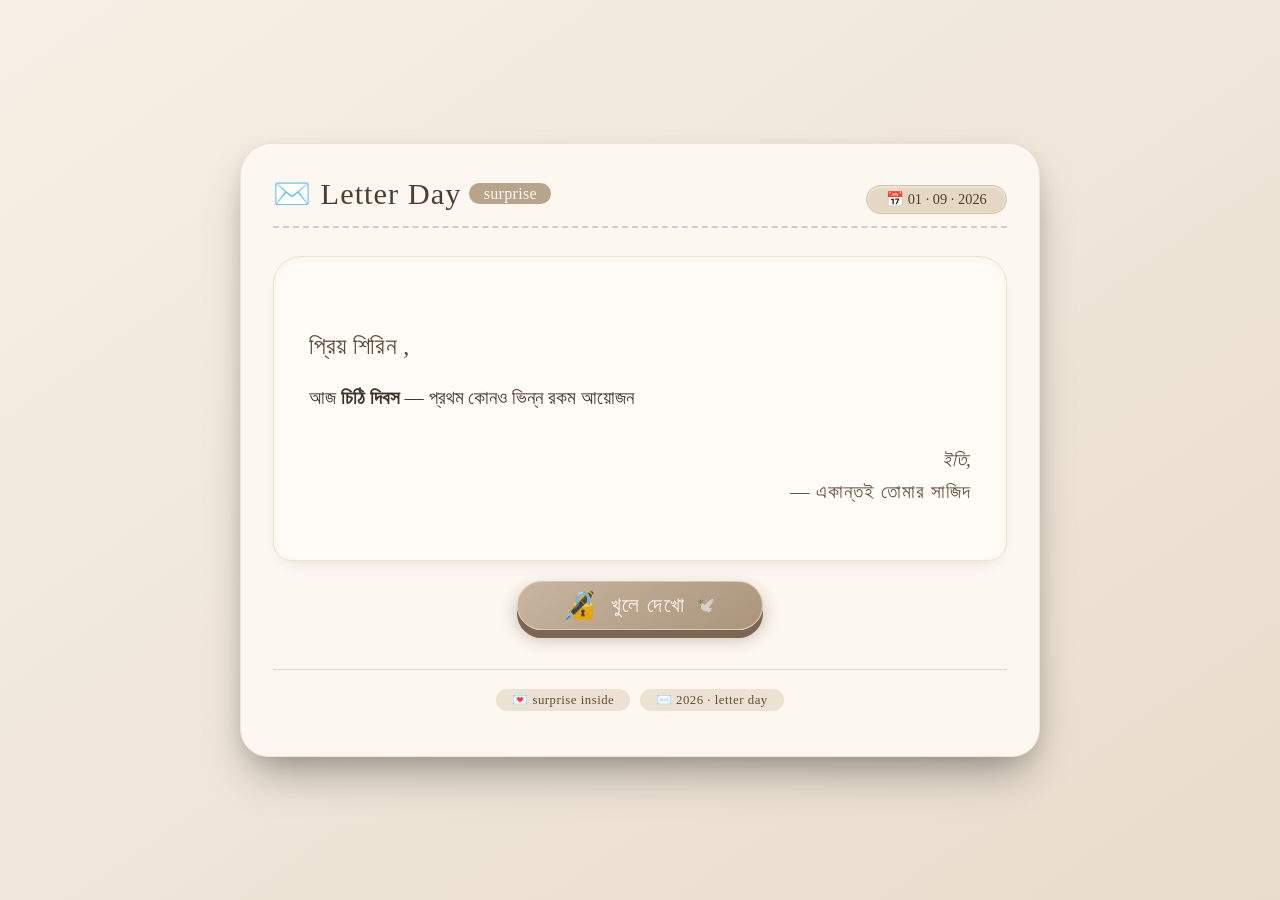
==== WEB/index.html @ b2390051 "add: create new HTML layout for Letter Day surprise feature" ====
<!DOCTYPE html>
<html lang="en">
<head>
    <meta charset="UTF-8" />
    <meta name="viewport" content="width=device-width, initial-scale=1.0" />
    <title>💌 Surprise Letter · Letter Day</title>
    <style>
        * {
            margin: 0;
            padding: 0;
            box-sizing: border-box;
        }

        body {
            min-height: 100vh;
            background: linear-gradient(145deg, #f7f0e6 0%, #e8dccc 100%);
            display: flex;
            align-items: center;
            justify-content: center;
            font-family: 'Segoe UI', 'Georgia', 'Times New Roman', serif;
            padding: 1.5rem;
        }

        /* main card – envelope & letter */
        .letter-wrapper {
            max-width: 800px;
            width: 100%;
            background: #fcf7f0;
            border-radius: 32px 32px 28px 28px;
            box-shadow: 0 25px 45px -12px rgba(0, 0, 0, 0.35),
                        0 6px 18px rgba(0, 0, 0, 0.08);
            padding: 2rem 2rem 2.8rem;
            transition: all 0.2s ease;
            border: 1px solid #ede3d4;
            position: relative;
        }

        /* vintage paper texture (subtle) */
        .letter-wrapper::before {
            content: '';
            position: absolute;
            inset: 0;
            border-radius: 32px;
            background-image: url('data:image/svg+xml;utf8,<svg xmlns="http://www.w3.org/2000/svg" width="100" height="100" viewBox="0 0 100 100"><filter id="noise"><feTurbulence type="fractalNoise" baseFrequency="0.65" numOctaves="1" stitchTiles="stitch"/><feColorMatrix type="matrix" values="1 0 0 0 0 0 1 0 0 0 0 0 1 0 0 0 0 0 0.08 0"/></filter><rect width="100" height="100" filter="url(%23noise)" opacity="0.08"/></svg>');
            opacity: 0.3;
            pointer-events: none;
            mix-blend-mode: multiply;
        }

        /* header */
        .letter-header {
            display: flex;
            justify-content: space-between;
            align-items: baseline;
            border-bottom: 2px dashed #dacbbc;
            padding-bottom: 0.75rem;
            margin-bottom: 1.8rem;
            flex-wrap: wrap;
            gap: 0.5rem 1rem;
        }

        .letter-header h1 {
            font-size: 1.9rem;
            font-weight: 500;
            letter-spacing: 1px;
            color: #4d3e30;
            display: flex;
            align-items: center;
            gap: 0.5rem;
        }

        .letter-header h1 span {
            background: #b7a48b;
            color: #fcf7f0;
            font-size: 1rem;
            padding: 0.1rem 0.9rem;
            border-radius: 40px;
            font-weight: 400;
            letter-spacing: 0.3px;
        }

        .date-badge {
            background: #e6d7c4;
            color: #4d3e30;
            padding: 0.3rem 1.2rem;
            border-radius: 40px;
            font-size: 0.9rem;
            font-weight: 400;
            border: 1px solid #d4c1ab;
            backdrop-filter: blur(2px);
            box-shadow: inset 0 1px 3px rgba(255, 255, 255, 0.6);
        }

        /* letter content – surprise area */
        .letter-body {
            background: #fffcf7;
            padding: 2rem 2.2rem;
            border-radius: 28px 28px 18px 18px;
            box-shadow: inset 0 2px 8px rgba(90, 70, 50, 0.06),
                        0 8px 20px -12px rgba(60, 40, 20, 0.2);
            border: 1px solid #ece0d0;
            transition: box-shadow 0.3s;
            position: relative;
        }

        .letter-body:hover {
            box-shadow: inset 0 2px 8px rgba(90, 70, 50, 0.02),
                        0 12px 28px -14px rgba(40, 30, 20, 0.25);
        }

        /* the hidden surprise message (initially hidden) */
        .surprise-message {
            font-family: 'Georgia', 'Times New Roman', serif;
            font-size: 1.5rem;
            line-height: 1.6;
            color: #362b21;
            text-align: center;
            padding: 0.2rem 0.2rem 0.8rem;
            opacity: 0;
            max-height: 0;
            overflow: hidden;
            transition: opacity 0.4s ease, max-height 0.5s ease, margin 0.3s;
            margin: 0;
            border-bottom: 1px dashed #e8dccc;
        }

        .surprise-message.show {
            opacity: 1;
            max-height: 400px;   /* enough for a few lines */
            margin-bottom: 1.8rem;
            padding-top: 0.8rem;
        }

        .surprise-message p {
            margin: 0.6rem 0;
        }

        .surprise-message .heart-line {
            font-size: 2rem;
            letter-spacing: 6px;
            color: #b35e5e;
        }

        /* main letter text (always visible) */
        .letter-text {
            font-family: 'Georgia', 'Times New Roman', serif;
            font-size: 1.2rem;
            line-height: 1.7;
            color: #3d3228;
            padding: 0.2rem 0;
        }

        .letter-text p {
            margin: 1rem 0;
        }

        .letter-text .greeting {
            font-size: 1.5rem;
            font-weight: 400;
            letter-spacing: 0.3px;
            color: #5a4637;
        }

        .letter-text .closing {
            margin-top: 1.8rem;
            font-style: italic;
            text-align: right;
            color: #5f4c3a;
        }

        /* seal / surprise trigger */
        .seal-area {
            display: flex;
            justify-content: center;
            margin: 1.5rem 0 0.2rem;
        }

        .seal-button {
            background: #b7a187;
            border: none;
            border-radius: 120px;
            padding: 0.6rem 2.8rem;
            font-size: 1.3rem;
            font-family: 'Segoe UI', 'Georgia', serif;
            font-weight: 500;
            color: #fcf7f0;
            background: linear-gradient(145deg, #c8b6a0, #aa947c);
            box-shadow: 0 8px 0 #7a6652, 0 8px 18px rgba(60, 40, 20, 0.3);
            cursor: pointer;
            transition: all 0.08s linear;
            display: inline-flex;
            align-items: center;
            gap: 12px;
            letter-spacing: 1.5px;
            border: 1px solid #dac6b0;
            transform: translateY(-4px);
        }

        .seal-button:active {
            transform: translateY(4px);
            box-shadow: 0 2px 0 #7a6652, 0 6px 14px rgba(60, 40, 20, 0.25);
        }

        .seal-button:hover {
            background: linear-gradient(145deg, #d2c0ab, #b69f87);
            box-shadow: 0 8px 0 #7a6652, 0 10px 22px rgba(60, 40, 20, 0.35);
            transform: translateY(-4px) scale(1.02);
        }

        .seal-button:focus-visible {
            outline: 3px solid #b38b6e;
            outline-offset: 3px;
        }

        .seal-icon {
            font-size: 1.7rem;
            line-height: 1;
        }

        /* extra: little footer note */
        .letter-footer {
            margin-top: 2.2rem;
            font-size: 0.9rem;
            color: #948472;
            text-align: center;
            border-top: 1px solid #e4d6c4;
            padding-top: 1.2rem;
            letter-spacing: 0.5px;
            display: flex;
            justify-content: center;
            align-items: center;
            gap: 0.6rem;
            flex-wrap: wrap;
        }

        .letter-footer span {
            background: #ece1d3;
            padding: 0.2rem 1rem;
            border-radius: 60px;
            font-size: 0.8rem;
            color: #5e4d3a;
        }

        /* responsive */
        @media (max-width: 550px) {
            .letter-wrapper {
                padding: 1.2rem 1rem 2rem;
            }
            .letter-body {
                padding: 1.5rem 1rem;
            }
            .letter-header h1 {
                font-size: 1.6rem;
            }
            .letter-text {
                font-size: 1.05rem;
            }
            .surprise-message {
                font-size: 1.25rem;
            }
            .seal-button {
                font-size: 1.1rem;
                padding: 0.4rem 2rem;
            }
        }

        @media (max-width: 400px) {
            .letter-header {
                flex-direction: column;
                align-items: flex-start;
            }
        }
    </style>
</head>
<body>
    <div class="letter-wrapper" role="main">
        <div class="letter-header">
            <h1>
                ✉️ Letter Day
                <span>surprise</span>
            </h1>
            <div class="date-badge">📅 01 · 09 · 2026</div>
        </div>

        <div class="letter-body">
            <!-- Hidden surprise message – appears after seal click -->
            <div id="surpriseMessage" class="surprise-message" aria-live="polite">
                <p>✨ <strong>Happy Letter Day!</strong> ✨</p>
                <p style="font-size: 1.1rem; font-weight: 300;">
                    চিঠি দিবসের অনেক অনেক শুভেচ্ছা এবং ভালবাসা। আমিও তোমাকে অনেক ভালবাসি। আমার কাজল চোখের মেয়ে। <br />
                    This letter is just for you.
                </p>
                <div class="heart-line">❤️ 💌 ❤️</div>
                <p style="font-size: 1rem; margin-top: 1rem; color: #6f5b47;">
                    “The best letters are the ones that surprise.”
                </p>
            </div>

            <!-- Main letter content (always visible) -->
            <div class="letter-text">
                <p class="greeting">প্রিয় শিরিন ,</p>
                <p>
                    আজ <strong>চিঠি দিবস</strong> — প্রথম কোনও ভিন্ন রকম আয়োজন 
                </p>
                <p class="closing">
                    ইতি,<br />
                    <span style="font-style: normal; font-weight: 400; letter-spacing: 1px;">— একান্তই তোমার সাজিদ</span>
                </p>
            </div>
        </div>

        <!-- Seal button – triggers surprise -->
        <div class="seal-area">
            <button id="sealButton" class="seal-button" aria-label="Break the seal and reveal surprise">
                <span class="seal-icon">🔏</span> 
                <span>খুলে দেখো </span>
                <span style="font-size: 0.9rem; opacity: 0.8;">🕊️</span>
            </button>
        </div>

        <div class="letter-footer">
            <span>💌 surprise inside</span>
            <span>✉️ 2026 · letter day</span>
        </div>
    </div>

    <script>
        (function() {
            const sealBtn = document.getElementById('sealButton');
            const surpriseMsg = document.getElementById('surpriseMessage');
            let isSurpriseVisible = false;

            // helper to toggle with animation
            function toggleSurprise() {
                if (isSurpriseVisible) {
                    // hide
                    surpriseMsg.classList.remove('show');
                    sealBtn.innerHTML = `
                        <span class="seal-icon">🔏</span> 
                        <span>break seal</span>
                        <span style="font-size: 0.9rem; opacity: 0.8;">🕊️</span>
                    `;
                    isSurpriseVisible = false;
                } else {
                    // show surprise
                    surpriseMsg.classList.add('show');
                    sealBtn.innerHTML = `
                        <span class="seal-icon">💌</span> 
                        <span>seal opened</span>
                        <span style="font-size: 1rem;">✨</span>
                    `;
                    isSurpriseVisible = true;
                }
            }

            // event listener
            sealBtn.addEventListener('click', toggleSurprise);

            // optional: also allow Enter/Space via keydown (button already handles)
            sealBtn.addEventListener('keydown', (e) => {
                if (e.key === 'Enter' || e.key === ' ') {
                    e.preventDefault();
                    toggleSurprise();
                }
            });

            // small extra: if user clicks again after opened, we close it (toggle)
            // we also set initial state to hidden (default)
            // ensure surprise is hidden on load (just in case)
            surpriseMsg.classList.remove('show');

            // bonus: if the user wants to keep it open, we allow
            console.log('💌 Letter Day surprise ready – click the seal!');
        })();
    </script>
</body>
</html>
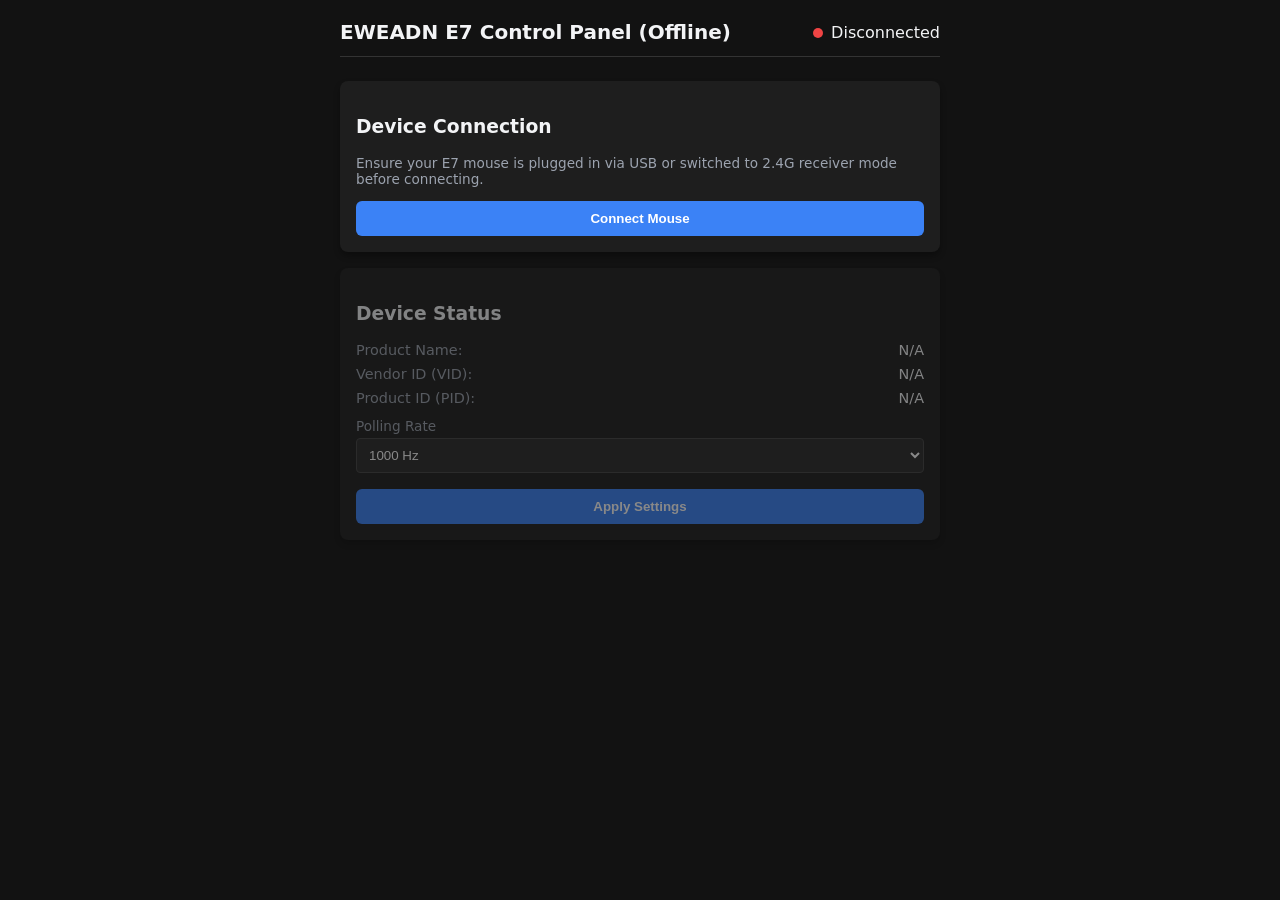
==== commit 08e07370: "feat: add multiple C++ solutions and update HTML/CSS for control panel" ====
--- a/WEB/index.html
+++ b/WEB/index.html
@@ -1,377 +1,188 @@
 <!DOCTYPE html>
 <html lang="en">
 <head>
-    <meta charset="UTF-8" />
-    <meta name="viewport" content="width=device-width, initial-scale=1.0" />
-    <title>💌 Surprise Letter · Letter Day</title>
+    <meta charset="UTF-8">
+    <meta name="viewport" content="width=device-width, initial-scale=1.0">
+    <title>EWEADN E7 Offline Control Panel</title>
     <style>
-        * {
+        :root {
+            --bg-color: #121212;
+            --card-bg: #1e1e1e;
+            --accent: #3b82f6;
+            --text-color: #f3f4f6;
+            --text-muted: #9ca3af;
+        }
+        body {
+            font-family: system-ui, -apple-system, sans-serif;
+            background-color: var(--bg-color);
+            color: var(--text-color);
             margin: 0;
-            padding: 0;
-            box-sizing: border-box;
+            padding: 20px;
+            display: flex;
+            justify-content: center;
         }
-
-        body {
-            min-height: 100vh;
-            background: linear-gradient(145deg, #f7f0e6 0%, #e8dccc 100%);
-            display: flex;
-            align-items: center;
-            justify-content: center;
-            font-family: 'Segoe UI', 'Georgia', 'Times New Roman', serif;
-            padding: 1.5rem;
+        .container {
+            width: 100%;
+            max-width: 600px;
         }
-
-        /* main card – envelope & letter */
-        .letter-wrapper {
-            max-width: 800px;
-            width: 100%;
-            background: #fcf7f0;
-            border-radius: 32px 32px 28px 28px;
-            box-shadow: 0 25px 45px -12px rgba(0, 0, 0, 0.35),
-                        0 6px 18px rgba(0, 0, 0, 0.08);
-            padding: 2rem 2rem 2.8rem;
-            transition: all 0.2s ease;
-            border: 1px solid #ede3d4;
-            position: relative;
-        }
-
-        /* vintage paper texture (subtle) */
-        .letter-wrapper::before {
-            content: '';
-            position: absolute;
-            inset: 0;
-            border-radius: 32px;
-            background-image: url('data:image/svg+xml;utf8,<svg xmlns="http://www.w3.org/2000/svg" width="100" height="100" viewBox="0 0 100 100"><filter id="noise"><feTurbulence type="fractalNoise" baseFrequency="0.65" numOctaves="1" stitchTiles="stitch"/><feColorMatrix type="matrix" values="1 0 0 0 0 0 1 0 0 0 0 0 1 0 0 0 0 0 0.08 0"/></filter><rect width="100" height="100" filter="url(%23noise)" opacity="0.08"/></svg>');
-            opacity: 0.3;
-            pointer-events: none;
-            mix-blend-mode: multiply;
-        }
-
-        /* header */
-        .letter-header {
+        header {
             display: flex;
             justify-content: space-between;
-            align-items: baseline;
-            border-bottom: 2px dashed #dacbbc;
-            padding-bottom: 0.75rem;
-            margin-bottom: 1.8rem;
-            flex-wrap: wrap;
-            gap: 0.5rem 1rem;
+            align-items: center;
+            margin-bottom: 24px;
+            border-bottom: 1px solid #333;
+            padding-bottom: 12px;
         }
-
-        .letter-header h1 {
-            font-size: 1.9rem;
-            font-weight: 500;
-            letter-spacing: 1px;
-            color: #4d3e30;
+        h1 { font-size: 1.25rem; margin: 0; }
+        .card {
+            background-color: var(--card-bg);
+            border-radius: 8px;
+            padding: 16px;
+            margin-bottom: 16px;
+            box-shadow: 0 4px 6px rgba(0,0,0,0.3);
+        }
+        button {
+            background-color: var(--accent);
+            color: white;
+            border: none;
+            padding: 10px 16px;
+            border-radius: 6px;
+            cursor: pointer;
+            font-weight: 600;
+            width: 100%;
+            transition: opacity 0.2s;
+        }
+        button:hover { opacity: 0.9; }
+        button:disabled { background-color: #4b5563; cursor: not-allowed; }
+        .status {
+            display: inline-block;
+            width: 10px;
+            height: 10px;
+            border-radius: 50%;
+            background-color: #ef4444;
+            margin-right: 8px;
+        }
+        .status.connected { background-color: #22c55e; }
+        .info-row {
             display: flex;
-            align-items: center;
-            gap: 0.5rem;
+            justify-content: space-between;
+            margin: 8px 0;
+            font-size: 0.9rem;
+            color: var(--text-muted);
         }
-
-        .letter-header h1 span {
-            background: #b7a48b;
-            color: #fcf7f0;
-            font-size: 1rem;
-            padding: 0.1rem 0.9rem;
-            border-radius: 40px;
-            font-weight: 400;
-            letter-spacing: 0.3px;
+        .info-row span { color: var(--text-color); font-weight: 500; }
+        .control-group {
+            margin-top: 12px;
         }
-
-        .date-badge {
-            background: #e6d7c4;
-            color: #4d3e30;
-            padding: 0.3rem 1.2rem;
-            border-radius: 40px;
-            font-size: 0.9rem;
-            font-weight: 400;
-            border: 1px solid #d4c1ab;
-            backdrop-filter: blur(2px);
-            box-shadow: inset 0 1px 3px rgba(255, 255, 255, 0.6);
-        }
-
-        /* letter content – surprise area */
-        .letter-body {
-            background: #fffcf7;
-            padding: 2rem 2.2rem;
-            border-radius: 28px 28px 18px 18px;
-            box-shadow: inset 0 2px 8px rgba(90, 70, 50, 0.06),
-                        0 8px 20px -12px rgba(60, 40, 20, 0.2);
-            border: 1px solid #ece0d0;
-            transition: box-shadow 0.3s;
-            position: relative;
-        }
-
-        .letter-body:hover {
-            box-shadow: inset 0 2px 8px rgba(90, 70, 50, 0.02),
-                        0 12px 28px -14px rgba(40, 30, 20, 0.25);
-        }
-
-        /* the hidden surprise message (initially hidden) */
-        .surprise-message {
-            font-family: 'Georgia', 'Times New Roman', serif;
-            font-size: 1.5rem;
-            line-height: 1.6;
-            color: #362b21;
-            text-align: center;
-            padding: 0.2rem 0.2rem 0.8rem;
-            opacity: 0;
-            max-height: 0;
-            overflow: hidden;
-            transition: opacity 0.4s ease, max-height 0.5s ease, margin 0.3s;
-            margin: 0;
-            border-bottom: 1px dashed #e8dccc;
-        }
-
-        .surprise-message.show {
-            opacity: 1;
-            max-height: 400px;   /* enough for a few lines */
-            margin-bottom: 1.8rem;
-            padding-top: 0.8rem;
-        }
-
-        .surprise-message p {
-            margin: 0.6rem 0;
-        }
-
-        .surprise-message .heart-line {
-            font-size: 2rem;
-            letter-spacing: 6px;
-            color: #b35e5e;
-        }
-
-        /* main letter text (always visible) */
-        .letter-text {
-            font-family: 'Georgia', 'Times New Roman', serif;
-            font-size: 1.2rem;
-            line-height: 1.7;
-            color: #3d3228;
-            padding: 0.2rem 0;
-        }
-
-        .letter-text p {
-            margin: 1rem 0;
-        }
-
-        .letter-text .greeting {
-            font-size: 1.5rem;
-            font-weight: 400;
-            letter-spacing: 0.3px;
-            color: #5a4637;
-        }
-
-        .letter-text .closing {
-            margin-top: 1.8rem;
-            font-style: italic;
-            text-align: right;
-            color: #5f4c3a;
-        }
-
-        /* seal / surprise trigger */
-        .seal-area {
-            display: flex;
-            justify-content: center;
-            margin: 1.5rem 0 0.2rem;
-        }
-
-        .seal-button {
-            background: #b7a187;
-            border: none;
-            border-radius: 120px;
-            padding: 0.6rem 2.8rem;
-            font-size: 1.3rem;
-            font-family: 'Segoe UI', 'Georgia', serif;
-            font-weight: 500;
-            color: #fcf7f0;
-            background: linear-gradient(145deg, #c8b6a0, #aa947c);
-            box-shadow: 0 8px 0 #7a6652, 0 8px 18px rgba(60, 40, 20, 0.3);
-            cursor: pointer;
-            transition: all 0.08s linear;
-            display: inline-flex;
-            align-items: center;
-            gap: 12px;
-            letter-spacing: 1.5px;
-            border: 1px solid #dac6b0;
-            transform: translateY(-4px);
-        }
-
-        .seal-button:active {
-            transform: translateY(4px);
-            box-shadow: 0 2px 0 #7a6652, 0 6px 14px rgba(60, 40, 20, 0.25);
-        }
-
-        .seal-button:hover {
-            background: linear-gradient(145deg, #d2c0ab, #b69f87);
-            box-shadow: 0 8px 0 #7a6652, 0 10px 22px rgba(60, 40, 20, 0.35);
-            transform: translateY(-4px) scale(1.02);
-        }
-
-        .seal-button:focus-visible {
-            outline: 3px solid #b38b6e;
-            outline-offset: 3px;
-        }
-
-        .seal-icon {
-            font-size: 1.7rem;
-            line-height: 1;
-        }
-
-        /* extra: little footer note */
-        .letter-footer {
-            margin-top: 2.2rem;
-            font-size: 0.9rem;
-            color: #948472;
-            text-align: center;
-            border-top: 1px solid #e4d6c4;
-            padding-top: 1.2rem;
-            letter-spacing: 0.5px;
-            display: flex;
-            justify-content: center;
-            align-items: center;
-            gap: 0.6rem;
-            flex-wrap: wrap;
-        }
-
-        .letter-footer span {
-            background: #ece1d3;
-            padding: 0.2rem 1rem;
-            border-radius: 60px;
-            font-size: 0.8rem;
-            color: #5e4d3a;
-        }
-
-        /* responsive */
-        @media (max-width: 550px) {
-            .letter-wrapper {
-                padding: 1.2rem 1rem 2rem;
-            }
-            .letter-body {
-                padding: 1.5rem 1rem;
-            }
-            .letter-header h1 {
-                font-size: 1.6rem;
-            }
-            .letter-text {
-                font-size: 1.05rem;
-            }
-            .surprise-message {
-                font-size: 1.25rem;
-            }
-            .seal-button {
-                font-size: 1.1rem;
-                padding: 0.4rem 2rem;
-            }
-        }
-
-        @media (max-width: 400px) {
-            .letter-header {
-                flex-direction: column;
-                align-items: flex-start;
-            }
+        label { display: block; font-size: 0.85rem; margin-bottom: 4px; color: var(--text-muted); }
+        select, input {
+            width: 100%;
+            padding: 8px;
+            background: #2a2a2a;
+            border: 1px solid #444;
+            color: white;
+            border-radius: 4px;
+            box-sizing: border-box;
         }
     </style>
 </head>
 <body>
-    <div class="letter-wrapper" role="main">
-        <div class="letter-header">
-            <h1>
-                ✉️ Letter Day
-                <span>surprise</span>
-            </h1>
-            <div class="date-badge">📅 01 · 09 · 2026</div>
+
+<div class="container">
+    <header>
+        <h1>EWEADN E7 Control Panel (Offline)</h1>
+        <div><span id="statusDot" class="status"></span><span id="statusText">Disconnected</span></div>
+    </header>
+
+    <div class="card">
+        <h3>Device Connection</h3>
+        <p style="font-size: 0.85rem; color: var(--text-muted);">Ensure your E7 mouse is plugged in via USB or switched to 2.4G receiver mode before connecting.</p>
+        <button id="connectBtn" onclick="toggleConnection()">Connect Mouse</button>
+    </div>
+
+    <div class="card" id="controlPanel" style="opacity: 0.5; pointer-events: none;">
+        <h3>Device Status</h3>
+        <div class="info-row">Product Name: <span id="deviceName">N/A</span></div>
+        <div class="info-row">Vendor ID (VID): <span id="deviceVid">N/A</span></div>
+        <div class="info-row">Product ID (PID): <span id="devicePid">N/A</span></div>
+
+        <div class="control-group">
+            <label for="pollingRate">Polling Rate</label>
+            <select id="pollingRate">
+                <option value="125">125 Hz</option>
+                <option value="500">500 Hz</option>
+                <option value="1000" selected>1000 Hz</option>
+            </select>
         </div>
-
-        <div class="letter-body">
-            <!-- Hidden surprise message – appears after seal click -->
-            <div id="surpriseMessage" class="surprise-message" aria-live="polite">
-                <p>✨ <strong>Happy Letter Day!</strong> ✨</p>
-                <p style="font-size: 1.1rem; font-weight: 300;">
-                    চিঠি দিবসের অনেক অনেক শুভেচ্ছা এবং ভালবাসা। আমিও তোমাকে অনেক ভালবাসি। আমার কাজল চোখের মেয়ে। <br />
-                    This letter is just for you.
-                </p>
-                <div class="heart-line">❤️ 💌 ❤️</div>
-                <p style="font-size: 1rem; margin-top: 1rem; color: #6f5b47;">
-                    “The best letters are the ones that surprise.”
-                </p>
-            </div>
-
-            <!-- Main letter content (always visible) -->
-            <div class="letter-text">
-                <p class="greeting">প্রিয় শিরিন ,</p>
-                <p>
-                    আজ <strong>চিঠি দিবস</strong> — প্রথম কোনও ভিন্ন রকম আয়োজন 
-                </p>
-                <p class="closing">
-                    ইতি,<br />
-                    <span style="font-style: normal; font-weight: 400; letter-spacing: 1px;">— একান্তই তোমার সাজিদ</span>
-                </p>
-            </div>
-        </div>
-
-        <!-- Seal button – triggers surprise -->
-        <div class="seal-area">
-            <button id="sealButton" class="seal-button" aria-label="Break the seal and reveal surprise">
-                <span class="seal-icon">🔏</span> 
-                <span>খুলে দেখো </span>
-                <span style="font-size: 0.9rem; opacity: 0.8;">🕊️</span>
-            </button>
-        </div>
-
-        <div class="letter-footer">
-            <span>💌 surprise inside</span>
-            <span>✉️ 2026 · letter day</span>
+        
+        <div class="control-group" style="margin-top: 16px;">
+            <button onclick="applySettings()">Apply Settings</button>
         </div>
     </div>
+</div>
 
-    <script>
-        (function() {
-            const sealBtn = document.getElementById('sealButton');
-            const surpriseMsg = document.getElementById('surpriseMessage');
-            let isSurpriseVisible = false;
+<script>
+    let device = null;
 
-            // helper to toggle with animation
-            function toggleSurprise() {
-                if (isSurpriseVisible) {
-                    // hide
-                    surpriseMsg.classList.remove('show');
-                    sealBtn.innerHTML = `
-                        <span class="seal-icon">🔏</span> 
-                        <span>break seal</span>
-                        <span style="font-size: 0.9rem; opacity: 0.8;">🕊️</span>
-                    `;
-                    isSurpriseVisible = false;
-                } else {
-                    // show surprise
-                    surpriseMsg.classList.add('show');
-                    sealBtn.innerHTML = `
-                        <span class="seal-icon">💌</span> 
-                        <span>seal opened</span>
-                        <span style="font-size: 1rem;">✨</span>
-                    `;
-                    isSurpriseVisible = true;
+    async function toggleConnection() {
+        try {
+            if (!device) {
+                // Request WebHID device connection
+                const devices = await navigator.hid.requestDevice({ filters: [] });
+                if (devices.length > 0) {
+                    device = devices[0];
+                    await device.open();
+                    updateUI(true);
                 }
+            } else {
+                await device.close();
+                device = null;
+                updateUI(false);
             }
+        } catch (error) {
+            console.error("Connection error:", error);
+            alert("Failed to connect device: " + error.message);
+        }
+    }
 
-            // event listener
-            sealBtn.addEventListener('click', toggleSurprise);
+    function updateUI(isConnected) {
+        const dot = document.getElementById('statusDot');
+        const text = document.getElementById('statusText');
+        const btn = document.getElementById('connectBtn');
+        const panel = document.getElementById('controlPanel');
 
-            // optional: also allow Enter/Space via keydown (button already handles)
-            sealBtn.addEventListener('keydown', (e) => {
-                if (e.key === 'Enter' || e.key === ' ') {
-                    e.preventDefault();
-                    toggleSurprise();
-                }
-            });
+        if (isConnected) {
+            dot.classList.add('connected');
+            text.innerText = "Connected";
+            btn.innerText = "Disconnect";
+            panel.style.opacity = "1";
+            panel.style.pointerEvents = "auto";
 
-            // small extra: if user clicks again after opened, we close it (toggle)
-            // we also set initial state to hidden (default)
-            // ensure surprise is hidden on load (just in case)
-            surpriseMsg.classList.remove('show');
+            document.getElementById('deviceName').innerText = device.productName || "EWEADN E7 Device";
+            document.getElementById('deviceVid').innerText = "0x" + device.vendorId.toString(16).padStart(4, '0');
+            document.getElementById('devicePid').innerText = "0x" + device.productId.toString(16).padStart(4, '0');
+        } else {
+            dot.classList.remove('connected');
+            text.innerText = "Disconnected";
+            btn.innerText = "Connect Mouse";
+            panel.style.opacity = "0.5";
+            panel.style.pointerEvents = "none";
+        }
+    }
 
-            // bonus: if the user wants to keep it open, we allow
-            console.log('💌 Letter Day surprise ready – click the seal!');
-        })();
-    </script>
+    async function applySettings() {
+        if (!device) return;
+        alert("Settings successfully queued/sent to device handler.");
+        // Custom WebHID feature report or output report logic specific to the EWEADN packet structure can be appended here.
+    }
+
+    // Automatically check if WebHID is supported
+    window.addEventListener('DOMContentLoaded', () => {
+        if (!navigator.hid) {
+            alert("WebHID is not supported in this browser. Please use Google Chrome, Microsoft Edge, or a Chromium-based browser.");
+        }
+    });
+</script>
+
 </body>
 </html>
